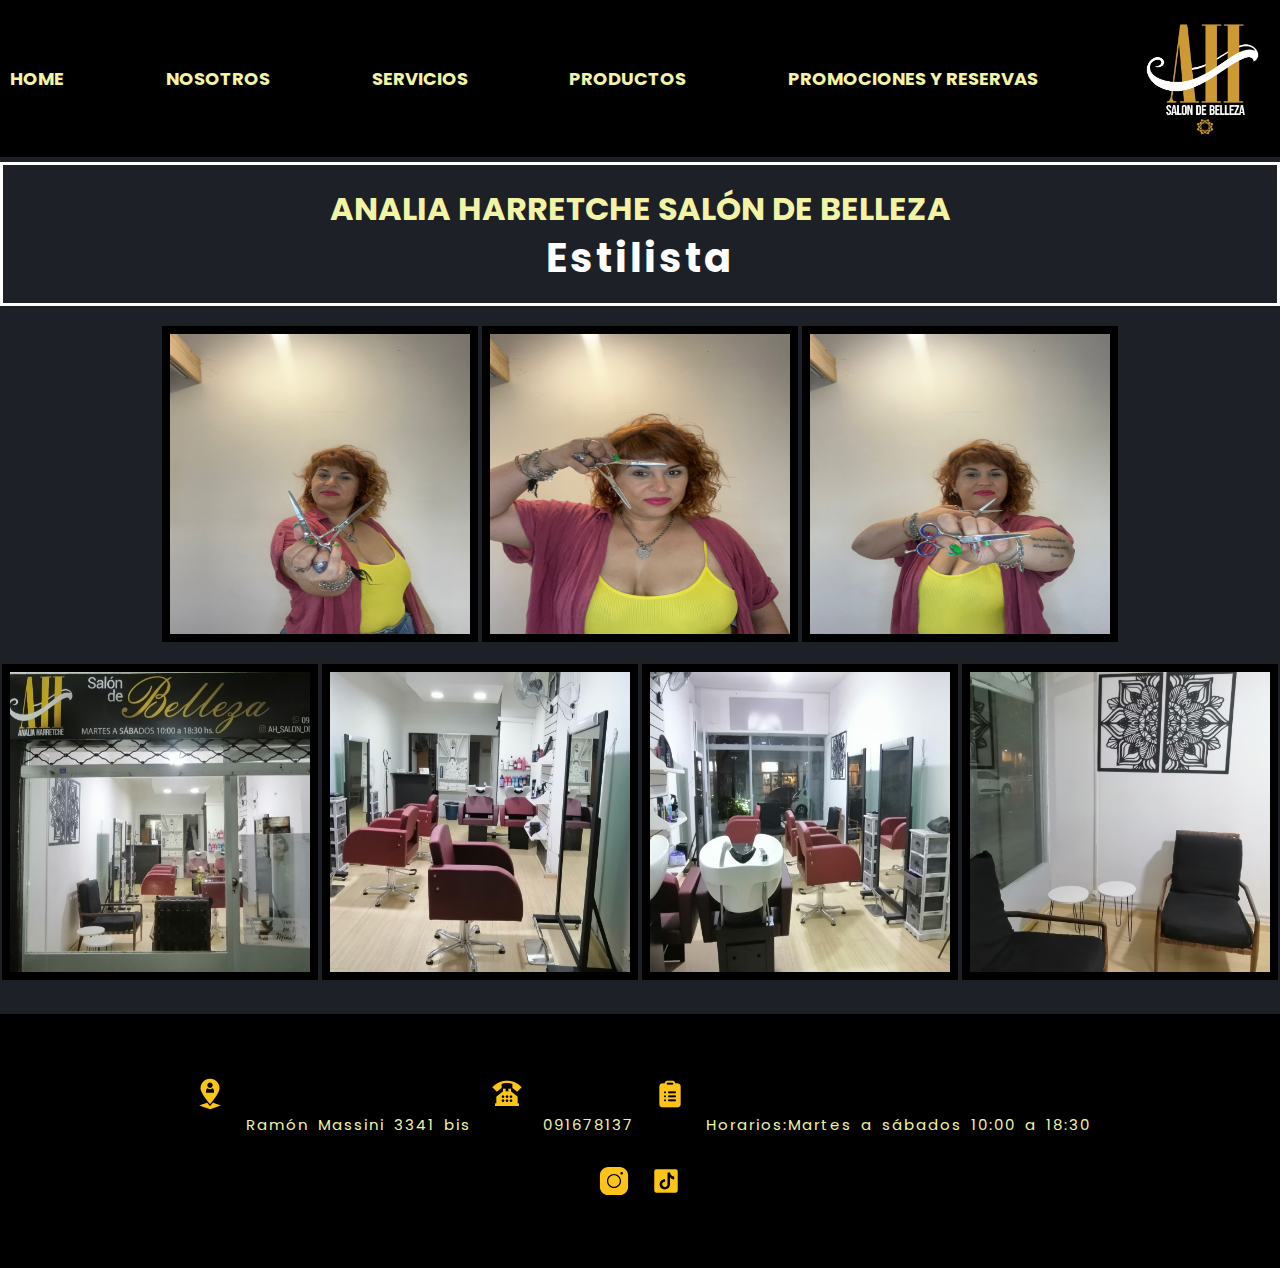
==== index.html @ fc73bf2b "segundaentrega" ====
<!DOCTYPE html>
<html lang="en">
<head>
    <meta charset="UTF-8">
    <meta http-equiv="X-UA-Compatible" content="IE=edge">
    <meta name="viewport" content="width=device-width, initial-scale=1.0">
    <link href="https://cdn.jsdelivr.net/npm/bootstrap@5.0.2/dist/css/bootstrap.min.css" rel="stylesheet" integrity="sha384-EVSTQN3/azprG1Anm3QDgpJLIm9Nao0Yz1ztcQTwFspd3yD65VohhpuuCOmLASjC" crossorigin="anonymous">
    <link rel="stylesheet" href="./style/estilos.css">
    <title>AH_SALON_DE_BELLEZA</title>
</head>
<header>
        <NAV>
            <ul>
                <li>
                    <a href="index.html">HOME</a>
                </li>
                <li>
                    <a href="./pages/nosotros.html">NOSOTROS</a>
                </li>
                <li>
                    <a href="./pages/servicios.html">SERVICIOS</a>
                </li>
                <li>
                    <a href="./pages/productos.html">PRODUCTOS</a>
                </li>
                <li>
                    <a href="./pages/promocionesYreservas.html">PROMOCIONES Y RESERVAS</a>
                </li>
                <li>
                    <img class=logoprincipal src="./images/logo.jpg" alt="logo de la marcha, letra A y H amarillas atravesadas por lazo blanco">
                </li>
            </ul>
        </NAV>
</header>
<body>
    <main>
        <h1>
            ANALIA HARRETCHE SALÓN DE BELLEZA
            <p class="palabraEstilista">Estilista</p>
        </h1>
    </main>
    <section class="galeria-grid">
        <section class="imagenesanalia">
            <img class="tamano" src="./images/ana1.jpg" alt="">
            <img class="tamano" src="./images/ana2.jpg" alt="">
            <img class="tamano" src="./images/ana3.jpg" alt="">
        </section>
        <section class="imageneslocal">
            <img class="tamano" src="./images/local1.jpg" alt="vista desde fuera del local">
            <img class="tamano" src="./images/local2.jpg" alt="">
            <img class="tamano" src="./images/local3.jpg" alt="">
            <img class="tamano" src="./images/local4.jpg" alt="">
        </section>
    </section>
</body>
<!--de algunas imágenes no pude conseguir el ícono .svg, por eso utilice .png-->
<footer >
    <div>
        <img class="icono" src="./images/icons8-ubicación-del-usuario-32.png" alt="logo amarillo de localizacion"><p class="parrafosFooter">Ramón Massini 3341 bis</p>
        <img class="icono"src="./images/icons8-teléfono-sin-utilizar-32.png" alt="logo amarillo de un telefono"><p class="parrafosFooter">091678137</p>
        <img class="icono"src="./images/icons8-clipboard-list-32.png" alt="logo de agneda amarillo"><p class="parrafosFooter">Horarios:Martes a sábados 10:00 a 18:30</p>
    </div>
    <div class="iconoRedes">
        <a target="_blank" href="https://instagram.com/ah_salon_de_belleza?igshid=YmMyMTA2M2Y="><img src="./images/icons8-instagram.svg" alt="logo amarillo de instagram"></a>
        <a target="_blank" href="https://www.tiktok.com/@ani_a88?_t=8ZyueBfqliH&_r=1"><img src="./images/icons8-tik-tok.svg" alt="icono amarillo de tictok"></a>
    </div>
</footer>

<script src="https://cdn.jsdelivr.net/npm/bootstrap@5.0.2/dist/js/bootstrap.bundle.min.js" integrity="sha384-MrcW6ZMFYlzcLA8Nl+NtUVF0sA7MsXsP1UyJoMp4YLEuNSfAP+JcXn/tWtIaxVXM" crossorigin="anonymous"></script>

</html>
---- style/estilos.css ----
@import url('https://fonts.googleapis.com/css2?family=Poppins:wght@200;300;700&display=swap');
*{
    margin: 0;
    padding: 0;
}
body{
    text-align: center;
    font-family:'Poppins', sans-serif;
    display: flex;
    justify-content: center;
    flex-direction: column;
    min-height: 100vh;
    background-color: rgb(29, 33, 39);
}
header{
    font-size: large;
    display: grid;
    background-color: black;
    width: 100%;
}
nav ul{
    background-color: black;
    justify-content: center;
    align-content: center;
}

nav ul li {
    list-style-type:none;
}
a,h1,h2{
    text-decoration: none;
    font-weight: bolder;
    color: rgb(243,243,165);
    align-content: center;
    padding: 10px;
}
h1,h2{
    border: 3px solid white;
    padding: 20px;
    margin-top: 5px;
    margin-bottom: 20px;
}
.card-body{
    background-color: black;
}
footer{
    font-size: large;
    padding: 3em;
    background-color: black;
    margin-bottom: 0;
    margin-top: 1.5em;
    justify-content: space-between;
}
.header{
    grid-area: header;
}
.nav{
    grid-area: nav;
}
.galeria-grid{
    grid-area: galeria;
}
.footer{
    grid-area: footer;
}
.grilla-general{
    margin-bottom: 1.5em;
    display: grid;
    grid-template-areas: 
    "header"
    "nav"
    "galeria"
    "footer";
}
.grid-cards{
    display: flex;
    justify-content: space-between;
    padding: 30px;
}
.card-text{
    text-align: center;
}
.galeria-grid{
    display: grid;
    grid-template-columns: 1fr;
    grid-template-rows: 1fr;
    gap:15px;
    justify-items: center;
}
.logoprincipal{
    height: 150px;
    width: 150px;
}

.tamano{
    width: 300px;
    height: 300px;
    border: 5px solid chocolate;
}
.tamanoEsp{
    width: 300px;
    height: 600px;
    border: 5px;
}
.palabraEstilista {
    font-family:'Poppins', sans-serif;
    font-size: 40px;
    text-align: center;
    letter-spacing: 3px;
    color:white;
}
p, .mb-3{
    font-family:'Poppins', sans-serif;
    font-size: 20px;
    text-align:justify;
    line-height: 50px;
    letter-spacing: 2px;
    word-spacing: 3px;
    color:rgb(243, 243, 165);
}
.parrafosFooter{
    font-size: 15px;
    display: inline-block;
    padding:5px;
    margin-left: 5px;
}
.icono{
    margin-bottom: 10px;
    padding: 10px;
}
.iconoRedes{
    display: flex;
    flex-direction: row;
    justify-content: center;
}

.nombre{
    text-align:end;
    font-size: 10px;
}
@media (min-width:600px){

.grilla-general{
    margin-bottom: 1.5em;
    display: grid;
    grid-template-columns: 1fr 1fr;
    gap: 20px;
    grid-template-areas: 
        "header header"
        "nav nav"
        "galeria galeria"
        "footer footer";
    }
nav ul{
        display: flex;
        justify-content: space-between;
        align-items: center;
}

.tamano, .tamanoEsp{
    border: 8px solid rgb(151, 136, 126);
}
}

@media (min-width:1024px){

.grilla-general{
    margin-bottom: 1.5em;
    display: grid;
    grid-template-columns: 1fr 4fr 1fr;
    grid-template-areas: 
    "header header header"
    "nav nav"
    "galeria galeria galeria"
    "footer footer footer";
    }
    
ul li{
    list-style-type: none;
    display:inline-block;
}
.tamano, .tamanoEsp{
    border: 8px solid black;
}

}
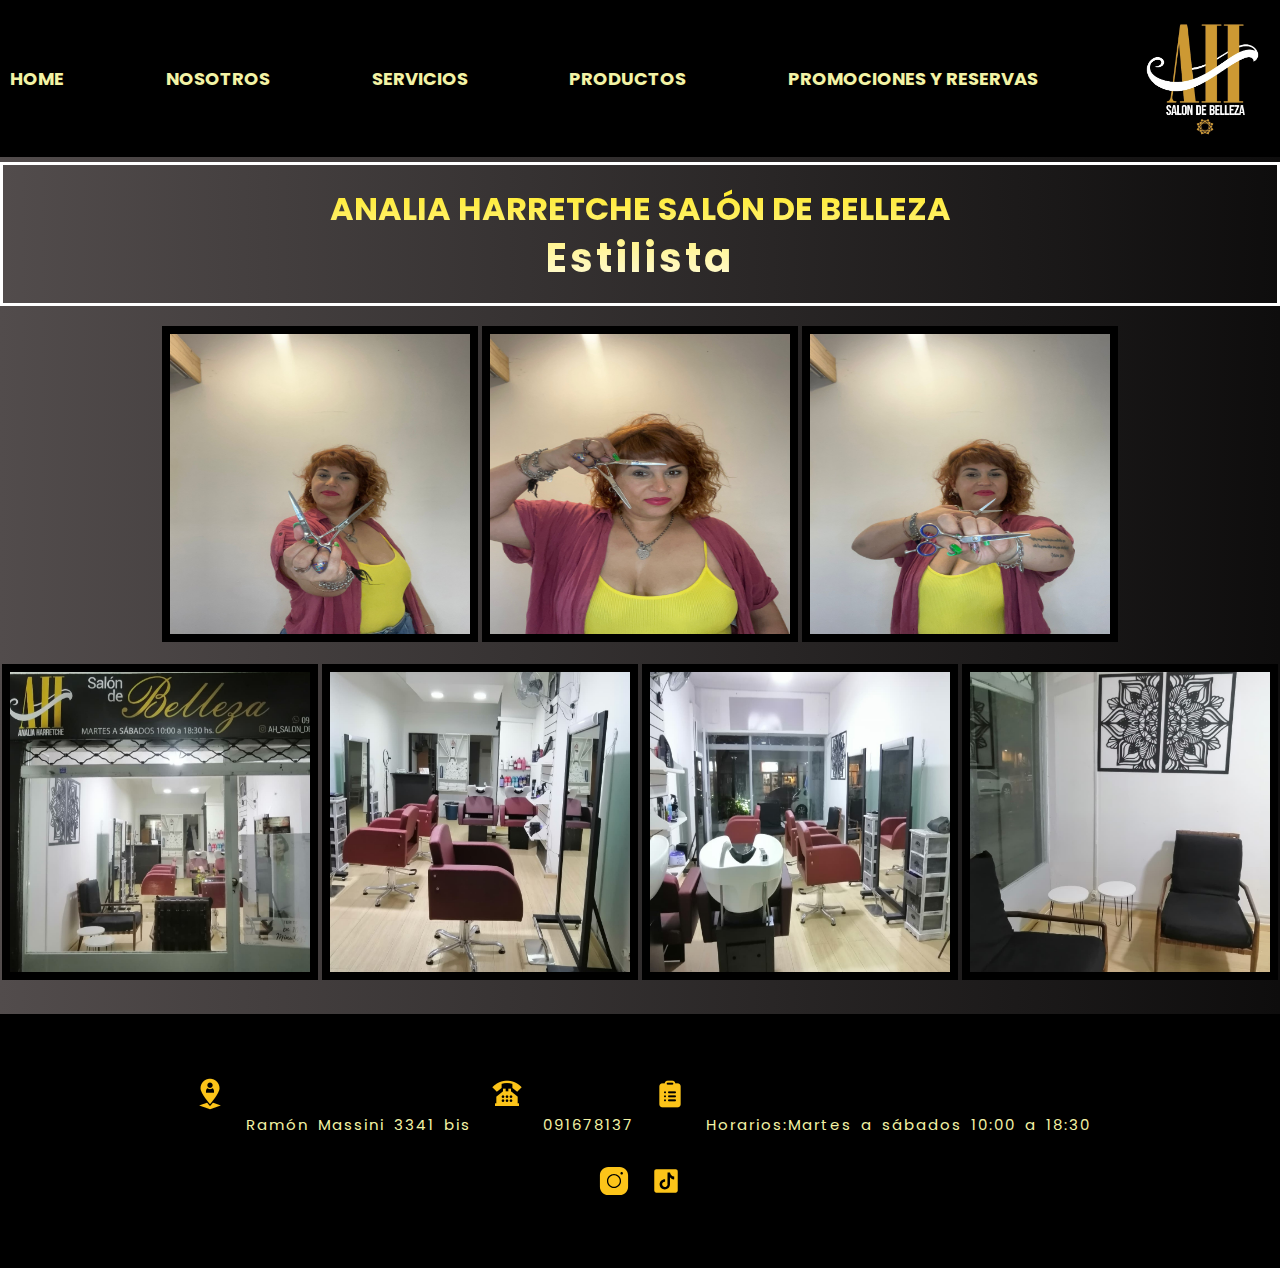
==== commit f8358b72: "PreEntrega3CeciliaFurtado" ====
--- a/index.html
+++ b/index.html
@@ -4,9 +4,12 @@
     <meta charset="UTF-8">
     <meta http-equiv="X-UA-Compatible" content="IE=edge">
     <meta name="viewport" content="width=device-width, initial-scale=1.0">
+    <meta name="description" content="Ubicados en el corazón de Pocitos, Ah salón de belleza, se caracteriza por ser atendido por su dueña con agenda previa">
+    <meta name="keyboard" content="BELLEZA, SALÓN, POCITOS, PELUQUERIA, BALAGE, MECHAS, MATRIX, BED HEAD, ESTILISTA, PUNTA CARRETAS">
     <link href="https://cdn.jsdelivr.net/npm/bootstrap@5.0.2/dist/css/bootstrap.min.css" rel="stylesheet" integrity="sha384-EVSTQN3/azprG1Anm3QDgpJLIm9Nao0Yz1ztcQTwFspd3yD65VohhpuuCOmLASjC" crossorigin="anonymous">
-    <link rel="stylesheet" href="./style/estilos.css">
-    <title>AH_SALON_DE_BELLEZA</title>
+    <link rel="stylesheet" href="./style/sass.css">
+    <link rel="icon" type="image/jpg" href="./images/favicon.jpg">
+    <title>AH_SALON_DE_BELLEZA/HOME</title>
 </head>
 <header>
         <NAV>
@@ -41,15 +44,15 @@
     </main>
     <section class="galeria-grid">
         <section class="imagenesanalia">
-            <img class="tamano" src="./images/ana1.jpg" alt="">
-            <img class="tamano" src="./images/ana2.jpg" alt="">
-            <img class="tamano" src="./images/ana3.jpg" alt="">
+            <img class="tamano" src="./images/ana1.jpg" alt="Analia, la peluquera propietaria, con dos tijeras en la mano y el brazo apuntando a la camara">
+            <img class="tamano" src="./images/ana2.jpg" alt="Analia, la peluquera propietaria, con dos tijeras en la mano, brazo doblado y tijeras cerca de la cara">
+            <img class="tamano" src="./images/ana3.jpg" alt="Analia, la peluquera propietaria, con una tijera en cada mano, sus brazos están extendidos y las manos cruzadas, apuntando a la camara">
         </section>
         <section class="imageneslocal">
             <img class="tamano" src="./images/local1.jpg" alt="vista desde fuera del local">
-            <img class="tamano" src="./images/local2.jpg" alt="">
-            <img class="tamano" src="./images/local3.jpg" alt="">
-            <img class="tamano" src="./images/local4.jpg" alt="">
+            <img class="tamano" src="./images/local2.jpg" alt="vista del local, apuntando desde la puerta para adentro, con 6 sillones de color bordo y dos espejos">
+            <img class="tamano" src="./images/local3.jpg" alt="vista del local desde el area de lavados">
+            <img class="tamano" src="./images/local4.jpg" alt="vista del local, sala de estar con dos sillones negros ">
         </section>
     </section>
 </body>
--- a/style/sass.css
+++ b/style/sass.css
@@ -0,0 +1,216 @@
+@import url("https://fonts.googleapis.com/css2?family=Poppins:wght@200;300;700&display=swap");
+* {
+  margin: 0;
+  padding: 0;
+}
+
+body {
+  text-align: center;
+  font-family: "Poppins", sans-serif;
+  display: flex;
+  justify-content: center;
+  flex-direction: column;
+  min-height: 100vh;
+  background-image: linear-gradient(to left, rgb(14, 13, 13), rgb(82, 76, 76));
+}
+
+header {
+  font-size: large;
+  display: grid;
+  background-color: black;
+  width: 100%;
+}
+header nav ul {
+  background-color: black;
+  justify-content: space-between;
+  align-content: center;
+}
+header nav ul li {
+  list-style-type: none;
+}
+
+a, h1, h2 {
+  text-decoration: none;
+  font-weight: bolder;
+  color: rgb(243, 243, 165);
+  align-content: center;
+  padding: 10px;
+}
+
+h1, h2 {
+  border: 3px solid white;
+  padding: 20px;
+  margin-top: 5px;
+  margin-bottom: 20px;
+  background-image: linear-gradient(rgb(255, 230, 0), white);
+  background-clip: text;
+  -webkit-background-clip: text;
+  -webkit-text-fill-color: transparent;
+}
+
+.card-body {
+  background-color: black;
+}
+
+footer {
+  font-size: large;
+  padding: 3em;
+  background-color: black;
+  margin-bottom: 0;
+  margin-top: 1.5em;
+  justify-content: space-between;
+}
+
+.header {
+  grid-area: header;
+}
+
+.nav {
+  grid-area: nav;
+}
+
+.galeria-grid {
+  grid-area: galeria;
+}
+
+.footer {
+  grid-area: footer;
+}
+
+.grilla-general {
+  margin-bottom: 1.5em;
+  display: grid;
+  grid-template-areas: "header" "nav" "galeria" "footer";
+}
+
+.grid-cards {
+  display: flex;
+  justify-content: space-around;
+  padding: 30px;
+  transition: transform 3s;
+}
+
+.card:hover {
+  transform: scale(1.5, 1);
+}
+
+.card-text {
+  text-align: center;
+}
+
+.galeria-grid {
+  display: grid;
+  grid-template-columns: 1fr;
+  grid-template-rows: 1fr;
+  gap: 15px;
+  justify-items: center;
+}
+
+.logoprincipal {
+  height: 150px;
+  width: 150px;
+}
+
+.tamano {
+  height: 300px;
+  width: 300px;
+  border: 5px solid chocolate;
+}
+
+.tamanoEsp {
+  height: 600px;
+  width: 300px;
+  border: 5px;
+}
+
+.palabraEstilista {
+  font-family: "Poppins", sans-serif;
+  font-size: 40px;
+  text-align: center;
+  letter-spacing: 3px;
+  color: white;
+}
+
+p, .mb-3, .form-text, .btnbtn-primary {
+  font-family: "Poppins", sans-serif;
+  font-size: 20px;
+  text-align: justify;
+  line-height: 50px;
+  letter-spacing: 2px;
+  word-spacing: 3px;
+  color: rgb(243, 243, 165);
+}
+
+.btnbtn-primary {
+  border-color: rgb(243, 243, 165);
+  text-align: center;
+  font-weight: bolder;
+  transition: 2s;
+}
+
+.btnbtn-primary {
+  height: 60px;
+  width: 120px;
+  background-image: radial-gradient(circle 100px, black, grey);
+}
+
+.btnbtn-primary:hover {
+  transform: scale(1.5, 1.5);
+  background-color: black;
+}
+
+.enlacespaginas {
+  display: flex;
+  justify-content: center;
+}
+
+.parrafosFooter {
+  font-size: 15px;
+  display: inline-block;
+  padding: 5px;
+  margin-left: 5px;
+}
+
+.icono {
+  margin-bottom: 10px;
+  padding: 10px;
+}
+
+.iconoRedes {
+  display: flex;
+  flex-direction: row;
+  justify-content: center;
+}
+
+@media (min-width: 600px) {
+  .grilla-general {
+    margin-bottom: 1.5em;
+    display: grid;
+    grid-template-columns: 1fr 1fr;
+    gap: 20px;
+    grid-template-areas: "header header" "nav nav" "galeria galeria" "footer footer";
+  }
+  nav ul {
+    display: flex;
+    justify-content: space-between;
+    align-items: center;
+  }
+  .tamano, .tamanoEsp {
+    border: 8px solid rgb(151, 136, 126);
+  }
+}
+@media (min-width: 1024px) {
+  .grilla-general {
+    margin-bottom: 1.5em;
+    display: grid;
+    grid-template-columns: 1fr 4fr 1fr;
+    grid-template-areas: "header header header" "nav nav" "galeria galeria galeria" "footer footer footer";
+  }
+  ul li {
+    list-style-type: none;
+    display: inline-block;
+  }
+  .tamano, .tamanoEsp {
+    border: 8px solid black;
+  }
+}/*# sourceMappingURL=sass.css.map */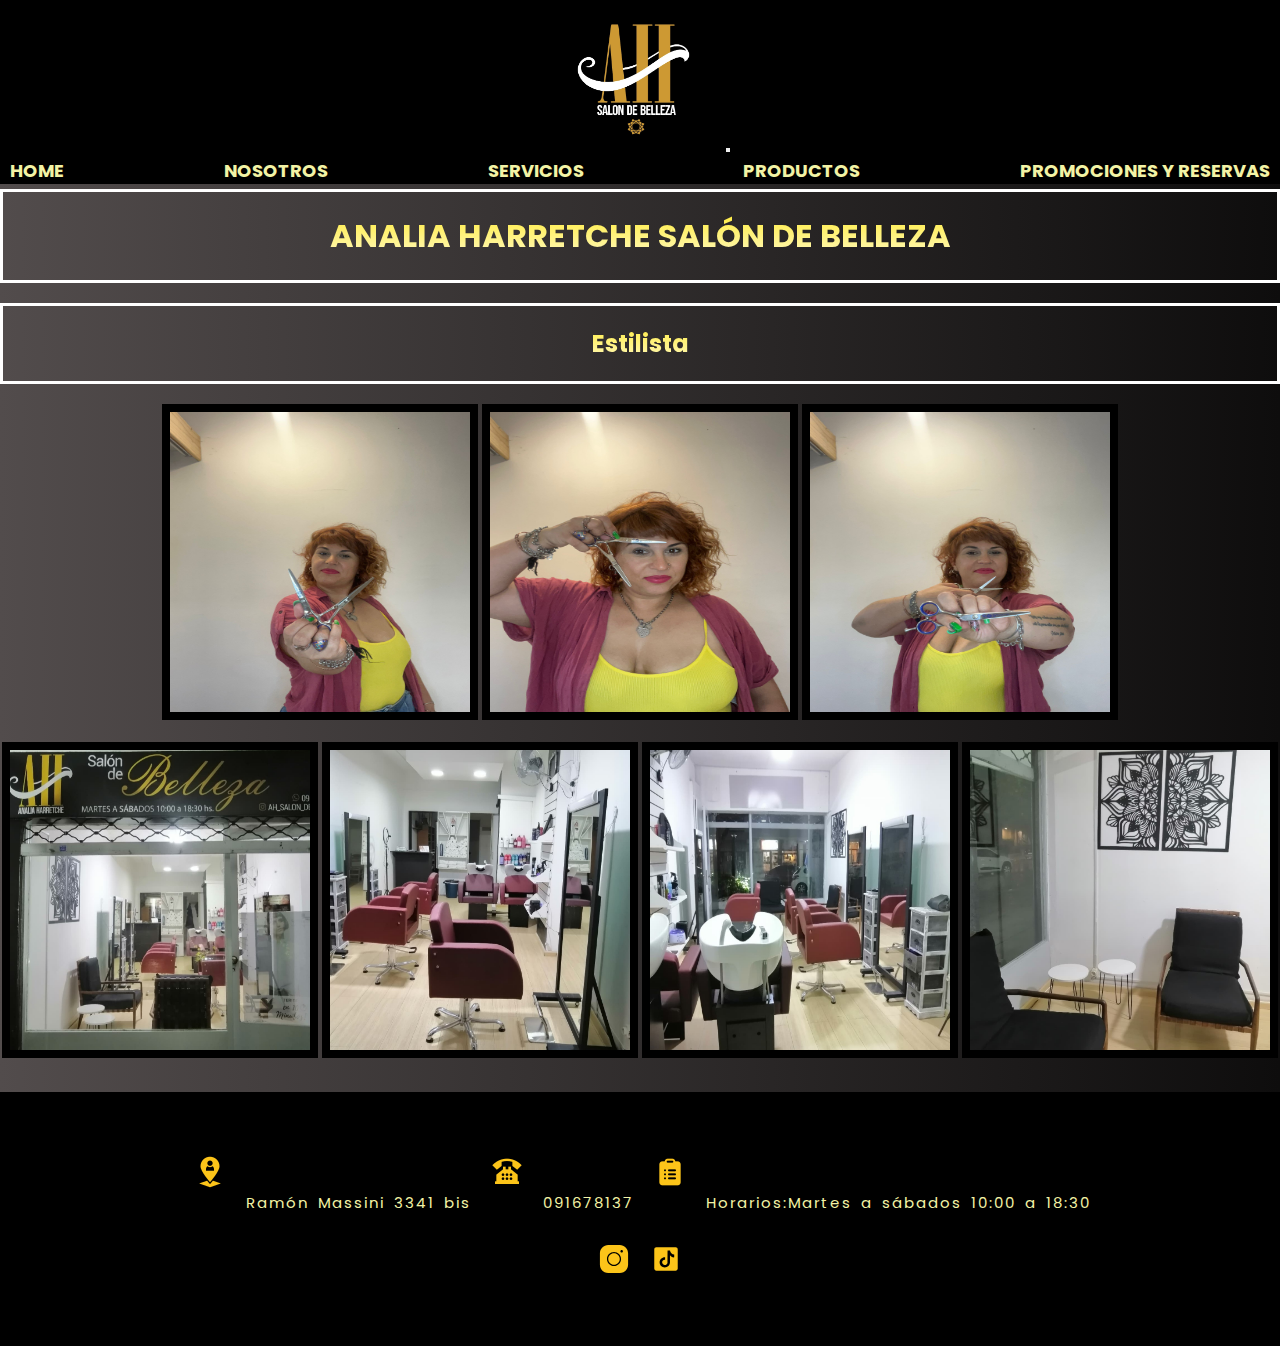
==== commit a835e219: "cuarta entrega" ====
--- a/index.html
+++ b/index.html
@@ -11,64 +11,57 @@
     <link rel="icon" type="image/jpg" href="./images/favicon.jpg">
     <title>AH_SALON_DE_BELLEZA/HOME</title>
 </head>
-<header>
-        <NAV>
-            <ul>
-                <li>
-                    <a href="index.html">HOME</a>
-                </li>
-                <li>
-                    <a href="./pages/nosotros.html">NOSOTROS</a>
-                </li>
-                <li>
-                    <a href="./pages/servicios.html">SERVICIOS</a>
-                </li>
-                <li>
-                    <a href="./pages/productos.html">PRODUCTOS</a>
-                </li>
-                <li>
-                    <a href="./pages/promocionesYreservas.html">PROMOCIONES Y RESERVAS</a>
-                </li>
-                <li>
-                    <img class=logoprincipal src="./images/logo.jpg" alt="logo de la marcha, letra A y H amarillas atravesadas por lazo blanco">
-                </li>
+<body>
+    <header>
+        <nav class="navbar navbar-expand-lg   borde-1 border-bottom border-primary">
+            <div class="container-fluid">
+            <a href="#" class="navbar-brand" style="color: rgb(70, 172, 57);"><img class=logoprincipal src="./images/logo.jpg" alt="logo de la marcha, letra A y H amarillas atravesadas por lazo blanco"></a>
+            <button type="button" class="navbar-toggler"  data-bs-toggle="collapse"  data-bs-target="#menu" style="color: azure;">
+            <i class="fas fa-bars"></i>
+            </button>
+            
+            <div id="menu" class="collapse navbar-collapse">
+            <ul class="navbar-nav ms-3">
+            <li class= "nav item"><a  href="index.html"> HOME</a> </li>
+            <li class= "nav item"><a  href="./pages/nosotros.html"> NOSOTROS</a> </li>
+            <li class= "nav item"><a  href="./pages/servicios.html"> SERVICIOS</a> </li>
+            <li class= "nav item"><a  href="./pages/productos.html"> PRODUCTOS</a> </li>
+            <li class= "nav item"><a  href="./pages/promocionesYreservas.html"> PROMOCIONES Y RESERVAS</a> </li>
             </ul>
-        </NAV>
-</header>
-<body>
+            </div>
+            </div>
+        </nav>
+
+    </header>
     <main>
-        <h1>
-            ANALIA HARRETCHE SALÓN DE BELLEZA
-            <p class="palabraEstilista">Estilista</p>
-        </h1>
+        <h1>ANALIA HARRETCHE SALÓN DE BELLEZA</h1>
+        <h2>Estilista</h2>
     </main>
     <section class="galeria-grid">
-        <section class="imagenesanalia">
+        <div class="imagenesanalia">
             <img class="tamano" src="./images/ana1.jpg" alt="Analia, la peluquera propietaria, con dos tijeras en la mano y el brazo apuntando a la camara">
             <img class="tamano" src="./images/ana2.jpg" alt="Analia, la peluquera propietaria, con dos tijeras en la mano, brazo doblado y tijeras cerca de la cara">
             <img class="tamano" src="./images/ana3.jpg" alt="Analia, la peluquera propietaria, con una tijera en cada mano, sus brazos están extendidos y las manos cruzadas, apuntando a la camara">
-        </section>
-        <section class="imageneslocal">
+        </div>
+        <div class="imageneslocal">
             <img class="tamano" src="./images/local1.jpg" alt="vista desde fuera del local">
             <img class="tamano" src="./images/local2.jpg" alt="vista del local, apuntando desde la puerta para adentro, con 6 sillones de color bordo y dos espejos">
             <img class="tamano" src="./images/local3.jpg" alt="vista del local desde el area de lavados">
             <img class="tamano" src="./images/local4.jpg" alt="vista del local, sala de estar con dos sillones negros ">
-        </section>
+        </div>
     </section>
+<!--de algunas imágenes no pude conseguir el ícono .svg, por eso utilice .png-->
+    <footer >
+        <div>
+            <img class="icono" src="./images/icons8-ubicación-del-usuario-32.png" alt="logo amarillo de localizacion"><p class="parrafosFooter">Ramón Massini 3341 bis</p>
+            <img class="icono"src="./images/icons8-teléfono-sin-utilizar-32.png" alt="logo amarillo de un telefono"><p class="parrafosFooter">091678137</p>
+            <img class="icono"src="./images/icons8-clipboard-list-32.png" alt="logo de agneda amarillo"><p class="parrafosFooter">Horarios:Martes a sábados 10:00 a 18:30</p>
+        </div>
+        <div class="iconoRedes">
+            <a target="_blank" href="https://instagram.com/ah_salon_de_belleza?igshid=YmMyMTA2M2Y="><img src="./images/icons8-instagram.svg" alt="logo amarillo de instagram"></a>
+            <a target="_blank" href="https://www.tiktok.com/@ani_a88?_t=8ZyueBfqliH&_r=1"><img src="./images/icons8-tik-tok.svg" alt="icono amarillo de tictok"></a>
+        </div>
+    </footer>
+<script src="https://cdn.jsdelivr.net/npm/bootstrap@5.0.2/dist/js/bootstrap.bundle.min.js" integrity="sha384-MrcW6ZMFYlzcLA8Nl+NtUVF0sA7MsXsP1UyJoMp4YLEuNSfAP+JcXn/tWtIaxVXM" crossorigin="anonymous"></script>
 </body>
-<!--de algunas imágenes no pude conseguir el ícono .svg, por eso utilice .png-->
-<footer >
-    <div>
-        <img class="icono" src="./images/icons8-ubicación-del-usuario-32.png" alt="logo amarillo de localizacion"><p class="parrafosFooter">Ramón Massini 3341 bis</p>
-        <img class="icono"src="./images/icons8-teléfono-sin-utilizar-32.png" alt="logo amarillo de un telefono"><p class="parrafosFooter">091678137</p>
-        <img class="icono"src="./images/icons8-clipboard-list-32.png" alt="logo de agneda amarillo"><p class="parrafosFooter">Horarios:Martes a sábados 10:00 a 18:30</p>
-    </div>
-    <div class="iconoRedes">
-        <a target="_blank" href="https://instagram.com/ah_salon_de_belleza?igshid=YmMyMTA2M2Y="><img src="./images/icons8-instagram.svg" alt="logo amarillo de instagram"></a>
-        <a target="_blank" href="https://www.tiktok.com/@ani_a88?_t=8ZyueBfqliH&_r=1"><img src="./images/icons8-tik-tok.svg" alt="icono amarillo de tictok"></a>
-    </div>
-</footer>
-
-<script src="https://cdn.jsdelivr.net/npm/bootstrap@5.0.2/dist/js/bootstrap.bundle.min.js" integrity="sha384-MrcW6ZMFYlzcLA8Nl+NtUVF0sA7MsXsP1UyJoMp4YLEuNSfAP+JcXn/tWtIaxVXM" crossorigin="anonymous"></script>
-
 </html>